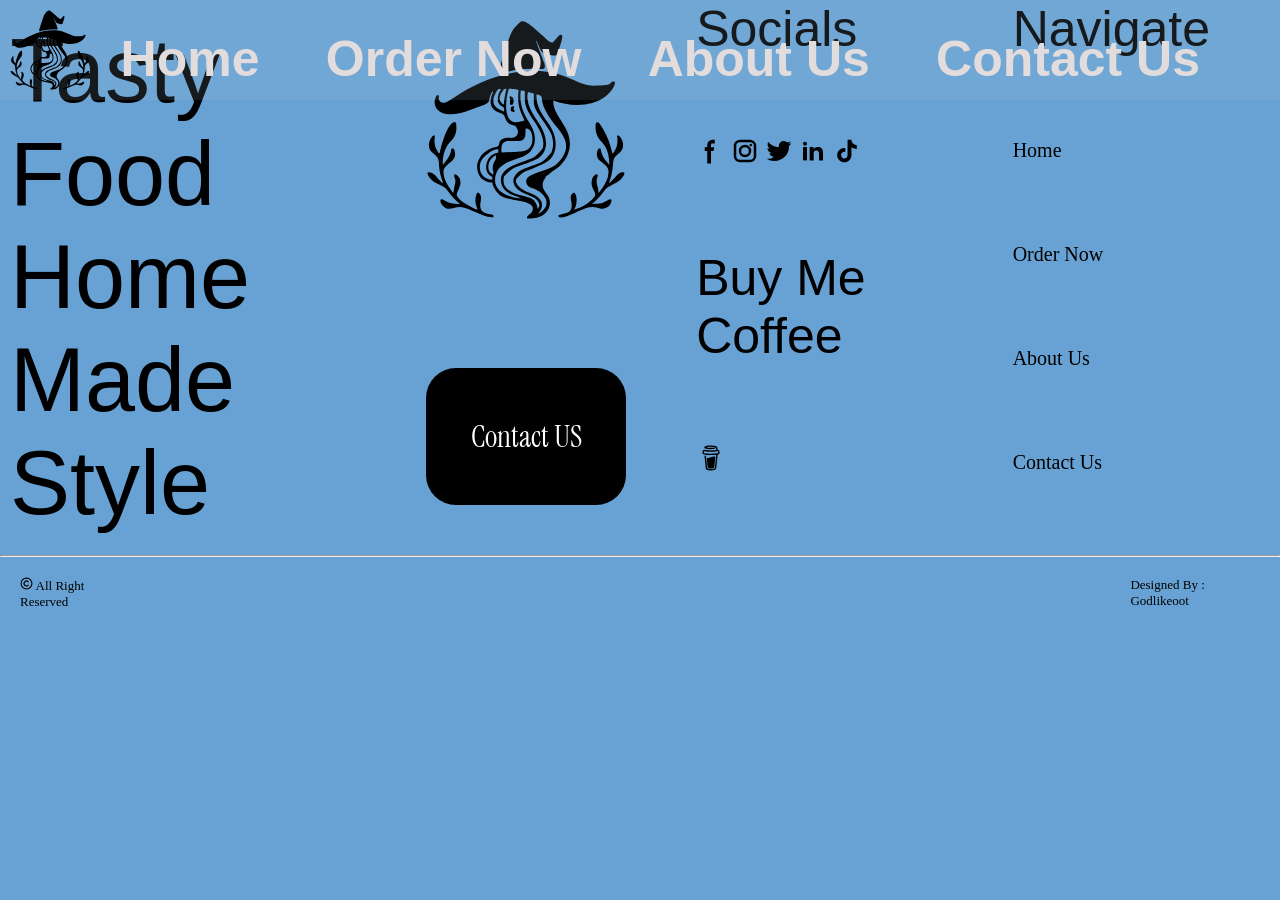
==== about.html @ 37c7a1bd "Add contact and order pages with consistent layout and footer" ====
<!DOCTYPE html>
<html lang="en">
<head>
    <meta charset="UTF-8">
    <meta name="viewport" content="width=device-width, initial-scale=1.0">
    <title>Witch's Hut</title>
    <link rel="shortcut icon" href="assets\icon\main-icon.svg" type="image/x-icon">
    <link rel="stylesheet" href="assets\css\style.css">
</head>
<body>
    <!-- Header -->
    <div class="nav-bar">
        <img  class="logo" src="assets\icon\main-icon.svg" alt="logo" height="80px">
        <nav>
            <a href="index.html">Home</a>
            <a href="order.html">Order Now</a>
            <a href="about.html">About Us</a>
            <a href="contact.html">Contact Us</a>
            
        </nav>
    </div>
    <div class="footer">
        <footer>
            <div class="col1">
                <p>Tasty Food <br>Home Made <br> Style</p>
            </div>

            <div class="col2">
                <img src="assets\icon\main-icon.svg" alt="logo" height="200px">
                <button>Contact US</button>
            </div>

            <div class="col3">
                <p>Socials</p>
                <div class="Socials">
                    <svg class="s-icon w-6 h-6 text-gray-800 dark:text-white" aria-hidden="true" xmlns="http://www.w3.org/2000/svg" width="24" height="24" fill="currentColor" viewBox="0 0 24 24">
  <path fill-rule="evenodd" d="M13.135 6H15V3h-1.865a4.147 4.147 0 0 0-4.142 4.142V9H7v3h2v9.938h3V12h2.021l.592-3H12V6.591A.6.6 0 0 1 12.592 6h.543Z" clip-rule="evenodd"/>
</svg>
                    <svg class="s-icon w-6 h-6 text-gray-800 dark:text-white" aria-hidden="true" xmlns="http://www.w3.org/2000/svg" width="24" height="24" fill="none" viewBox="0 0 24 24">
  <path fill="currentColor" fill-rule="evenodd" d="M3 8a5 5 0 0 1 5-5h8a5 5 0 0 1 5 5v8a5 5 0 0 1-5 5H8a5 5 0 0 1-5-5V8Zm5-3a3 3 0 0 0-3 3v8a3 3 0 0 0 3 3h8a3 3 0 0 0 3-3V8a3 3 0 0 0-3-3H8Zm7.597 2.214a1 1 0 0 1 1-1h.01a1 1 0 1 1 0 2h-.01a1 1 0 0 1-1-1ZM12 9a3 3 0 1 0 0 6 3 3 0 0 0 0-6Zm-5 3a5 5 0 1 1 10 0 5 5 0 0 1-10 0Z" clip-rule="evenodd"/>
</svg>
                    <svg class="s-icon w-6 h-6 text-gray-800 dark:text-white" aria-hidden="true" xmlns="http://www.w3.org/2000/svg" width="24" height="24" fill="currentColor" viewBox="0 0 24 24">
  <path fill-rule="evenodd" d="M22 5.892a8.178 8.178 0 0 1-2.355.635 4.074 4.074 0 0 0 1.8-2.235 8.343 8.343 0 0 1-2.605.981A4.13 4.13 0 0 0 15.85 4a4.068 4.068 0 0 0-4.1 4.038c0 .31.035.618.105.919A11.705 11.705 0 0 1 3.4 4.734a4.006 4.006 0 0 0 1.268 5.392 4.165 4.165 0 0 1-1.859-.5v.05A4.057 4.057 0 0 0 6.1 13.635a4.192 4.192 0 0 1-1.856.07 4.108 4.108 0 0 0 3.831 2.807A8.36 8.36 0 0 1 2 18.184 11.732 11.732 0 0 0 8.291 20 11.502 11.502 0 0 0 19.964 8.5c0-.177 0-.349-.012-.523A8.143 8.143 0 0 0 22 5.892Z" clip-rule="evenodd"/>
</svg>
                    <svg class="s-icon w-6 h-6 text-gray-800 dark:text-white" aria-hidden="true" xmlns="http://www.w3.org/2000/svg" width="24" height="24" fill="currentColor" viewBox="0 0 24 24">
  <path fill-rule="evenodd" d="M12.51 8.796v1.697a3.738 3.738 0 0 1 3.288-1.684c3.455 0 4.202 2.16 4.202 4.97V19.5h-3.2v-5.072c0-1.21-.244-2.766-2.128-2.766-1.827 0-2.139 1.317-2.139 2.676V19.5h-3.19V8.796h3.168ZM7.2 6.106a1.61 1.61 0 0 1-.988 1.483 1.595 1.595 0 0 1-1.743-.348A1.607 1.607 0 0 1 5.6 4.5a1.601 1.601 0 0 1 1.6 1.606Z" clip-rule="evenodd"/>
  <path d="M7.2 8.809H4V19.5h3.2V8.809Z"/>
</svg>
                    <svg class="s-icon" xmlns="http://www.w3.org/2000/svg" width="24" height="24" viewBox="0 0 24 24"><title xmlns="">outline-tiktok</title><path fill="currentColor" d="M16.6 5.82s.51.5 0 0A4.28 4.28 0 0 1 15.54 3h-3.09v12.4a2.59 2.59 0 0 1-2.59 2.5c-1.42 0-2.6-1.16-2.6-2.6c0-1.72 1.66-3.01 3.37-2.48V9.66c-3.45-.46-6.47 2.22-6.47 5.64c0 3.33 2.76 5.7 5.69 5.7c3.14 0 5.69-2.55 5.69-5.7V9.01a7.35 7.35 0 0 0 4.3 1.38V7.3s-1.88.09-3.24-1.48"/></svg>

                </div>
                <p>Buy Me Coffee</p>
                <div>
                    <svg class="s-icon" xmlns="http://www.w3.org/2000/svg" width="24" height="24" viewBox="0 0 24 24"><title xmlns="">buy-me-a-coffee</title><path fill="currentColor" d="M12 8.07v-.01c-.01 0-.03.02-.04.03h.02Zm-.02 12.51h.01s.02-.03.03-.04c-.02 0-.03.02-.05.04Zm.03.12s-.03-.02-.05-.02c.01 0 .03.01.04.02Zm2.25-.66c.23-.21.37-.51.4-.82l.78-8.29c-.35-.12-.7-.2-1.1-.2c-.69 0-1.24.24-1.88.51c-.72.31-1.53.66-2.59.66c-.44 0-.88-.06-1.31-.18l.73 7.5c.03.31.17.61.4.82s.53.33.85.33c0 0 1.04.05 1.38.05c.37 0 1.49-.05 1.49-.05c.31 0 .62-.12.85-.33M12.01 8.05l-.02-.02H12v.02Z"/><path fill="currentColor" d="M18.74 6.79c-.1-.5-.32-.97-.83-1.15c-.16-.06-.35-.08-.48-.2s-.16-.3-.19-.48c-.05-.32-.1-.63-.16-.94c-.05-.27-.09-.57-.21-.82c-.16-.33-.5-.53-.83-.66c-.17-.06-.34-.12-.52-.16c-.83-.22-1.71-.3-2.56-.35c-1.03-.06-2.06-.04-3.08.05c-.76.07-1.57.15-2.29.42c-.27.1-.54.21-.74.42c-.25.25-.33.64-.15.95c.13.22.35.38.58.48c.3.13.61.24.94.3c.9.2 1.82.28 2.74.31c1.01.04 2.03 0 3.04-.1c.25-.03.5-.06.75-.1c.29-.04.48-.43.39-.7c-.1-.32-.38-.44-.7-.39c-.05 0-.09.01-.14.02h-.03c-.11.02-.21.03-.32.04l-.66.06c-.49.03-.99.05-1.49.05c-.49 0-.97-.01-1.46-.05q-.33-.015-.66-.06l-.3-.03h-.1l-.02-.02h-.1l-.6-.12c-.02 0-.04-.02-.05-.03c-.01-.02-.02-.04-.02-.06s0-.04.02-.06c.01-.02.03-.03.05-.03c.17-.04.35-.07.52-.1c.06 0 .12-.02.18-.03c.11 0 .22-.03.33-.04c.95-.1 1.9-.13 2.85-.1c.46.01.92.04 1.39.09l.3.03c.04 0 .08 0 .11.01h.08c.22.04.44.08.66.13c.33.07.75.09.89.45c.05.11.07.24.09.36l.03.15c.08.36.15.72.23 1.08v.08c0 .03-.02.05-.03.07s-.04.04-.06.06c-.02.01-.05.02-.08.03H16l-.05.01c-.15.02-.3.04-.44.05l-.87.09q-.87.075-1.74.09c-.3 0-.59.01-.89.01c-1.18 0-2.36-.07-3.53-.21c-.12-.01-.24-.03-.36-.04c-.02 0-.11-.01-.13-.02c-.08-.01-.16-.02-.24-.04c-.27-.04-.54-.09-.81-.13c-.33-.05-.64-.03-.94.13c-.24.13-.44.34-.56.58c-.13.26-.17.55-.22.83c-.06.28-.15.59-.11.88c.07.63.51 1.14 1.14 1.25a33 33 0 0 0 8.88.37l.58-.06c.06 0 .12 0 .18.02s.11.05.15.09s.08.09.1.15s.03.12.02.18l-.06.58l-.36 3.52c-.13 1.23-.25 2.46-.38 3.7c-.04.35-.07.69-.11 1.04c-.03.34-.04.69-.1 1.03c-.1.53-.46.86-.99.98c-.48.11-.97.17-1.46.17c-.55 0-1.09-.02-1.64-.02c-.58 0-1.3-.05-1.75-.48c-.4-.38-.45-.98-.5-1.49l-.21-2.05l-.4-3.8l-.26-2.46s0-.08-.01-.12c-.03-.29-.24-.58-.57-.57c-.28.01-.6.25-.57.57l.19 1.82l.39 3.77l.33 3.21l.06.62c.12 1.12.98 1.72 2.04 1.89c.62.1 1.25.12 1.88.13c.81.01 1.62.04 2.41-.1c1.17-.22 2.05-1 2.18-2.21c.04-.35.07-.7.11-1.05l.36-3.48l.39-3.79l.18-1.74c0-.09.05-.17.1-.23s.14-.11.22-.12c.34-.07.66-.18.89-.43c.38-.41.46-.94.32-1.47l-.11-.56ZM6.26 7.97s.01 0 .02.02zm11.36.01c-.12.11-.3.17-.48.19c-2.01.3-4.05.45-6.09.38c-1.46-.05-2.9-.21-4.34-.42c-.14-.02-.29-.05-.39-.15c-.06-.06-.08-.14-.1-.23v.01v-.01c-.03-.2.02-.43.05-.6c.04-.22.13-.51.39-.54c.4-.05.87.12 1.27.18c.48.07.96.13 1.45.18c2.07.19 4.17.16 6.23-.12c.38-.05.75-.11 1.12-.18c.33-.06.7-.17.9.17c.14.23.16.55.13.81c0 .12-.06.22-.14.3Z"/><path fill="currentColor" d="M6.22 7.77c0-.02.01-.05 0-.05z"/></svg>
                </div>
            </div>
            <div class="col4">
                <p>Navigate</p>
                <a href="#">Home</a>
                <a href="#">Order Now</a>
                <a href="#">About Us</a>
                <a href="#">Contact Us</a>
            </div>
        </footer><hr>
        <div class="legal">
            <p><svg xmlns="http://www.w3.org/2000/svg" width="1em" height="1em" viewBox="0 0 24 24"><title xmlns="">copyright</title><g fill="none"><path d="M2 12C2 6.477 6.477 2 12 2s10 4.477 10 10s-4.477 10-10 10S2 17.523 2 12"/><path stroke="currentColor" stroke-linecap="square" stroke-width="2" d="M2 12C2 6.477 6.477 2 12 2s10 4.477 10 10s-4.477 10-10 10S2 17.523 2 12Z"/><path stroke="currentColor" stroke-linecap="square" stroke-width="2" d="M15.182 15.183a4.5 4.5 0 1 1 0-6.364"/></g></svg> All Right Reserved </p>
            <p class="creator">Designed By : Godlikeoot</p>
        </div>
    </div>
</body>
</html>
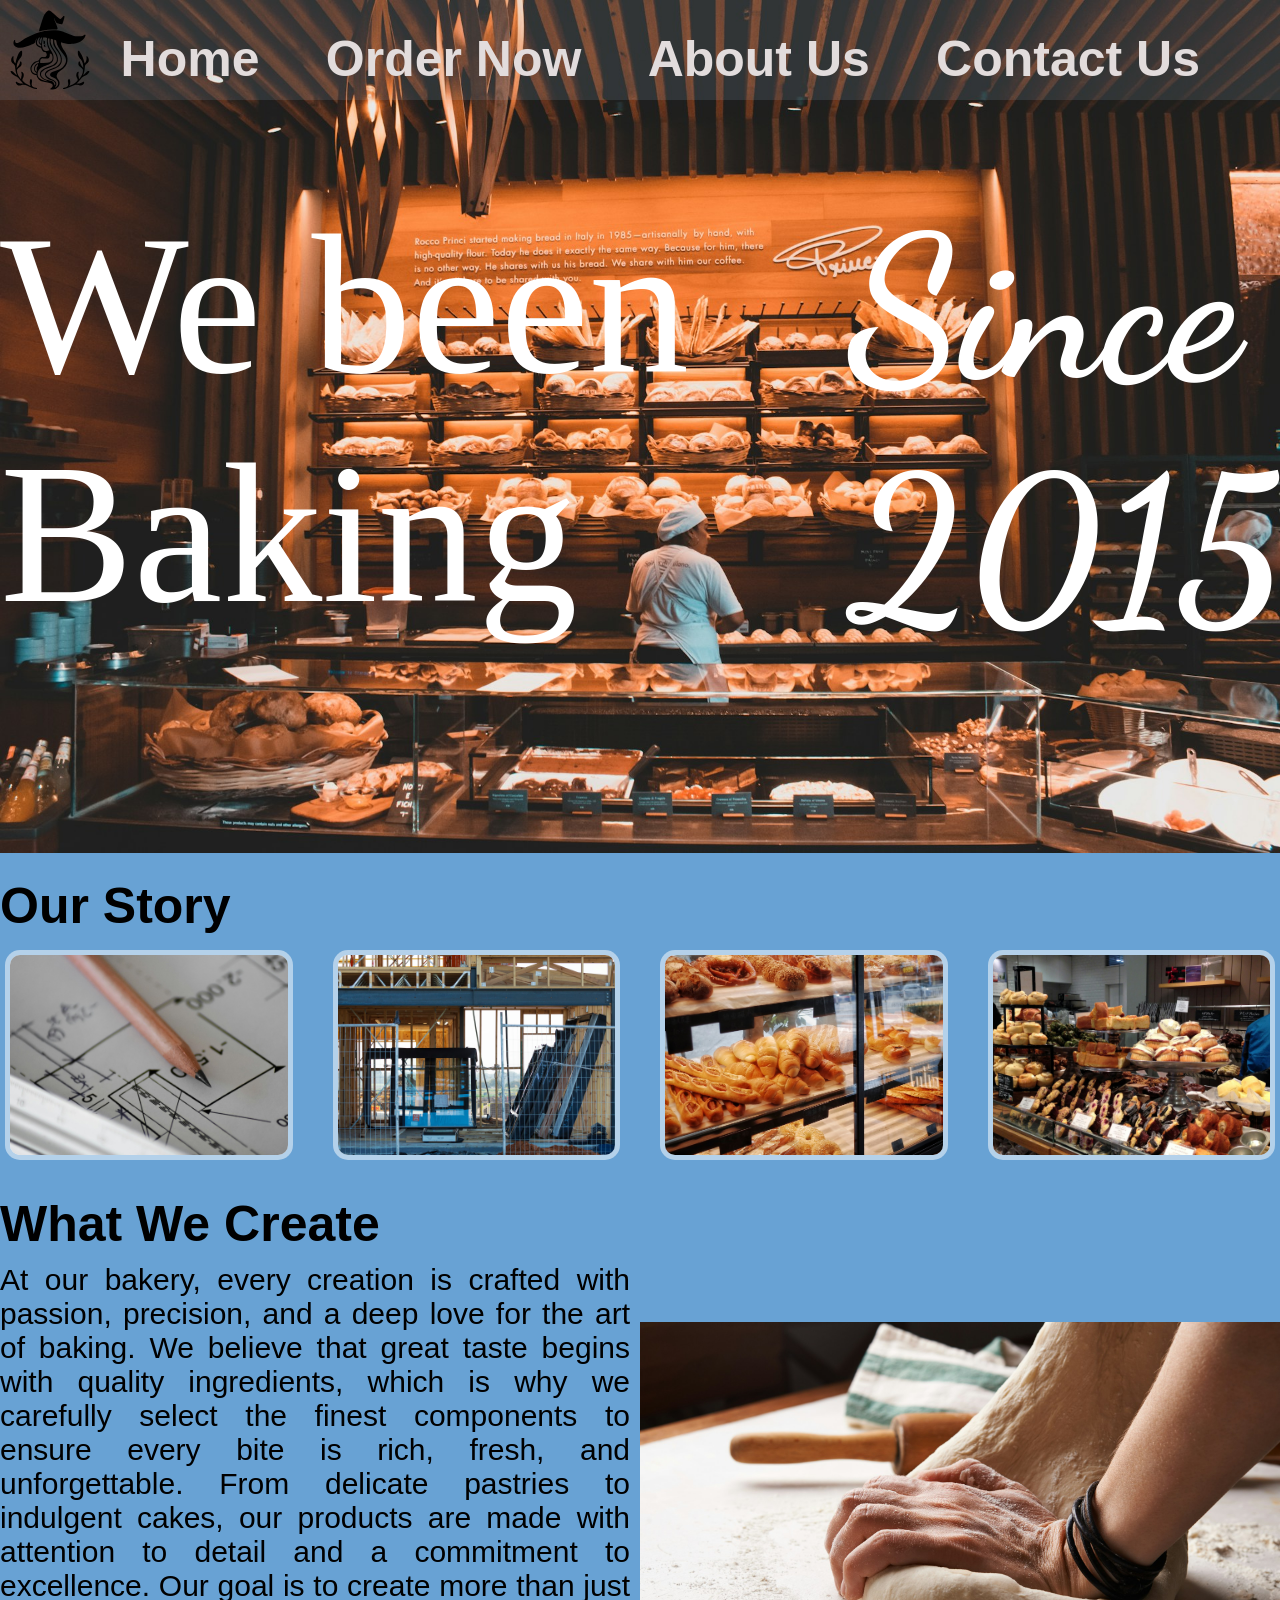
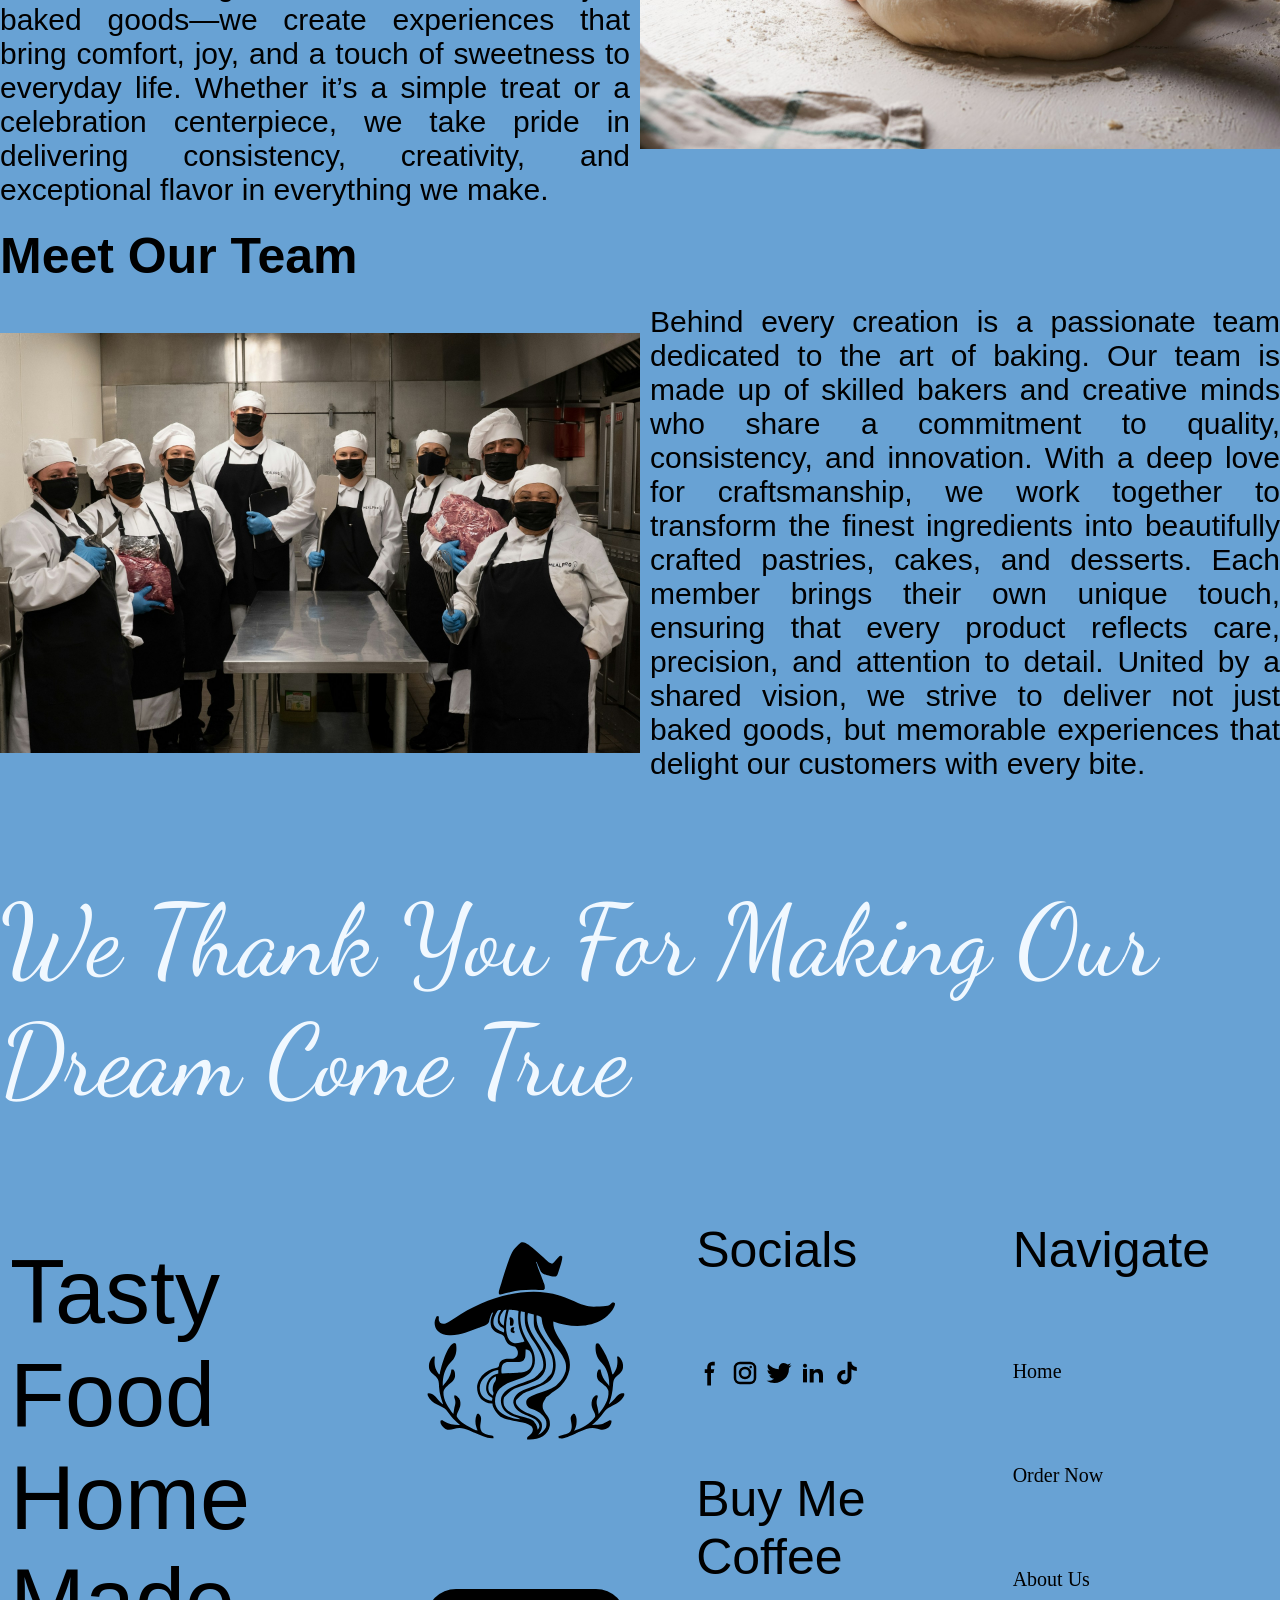
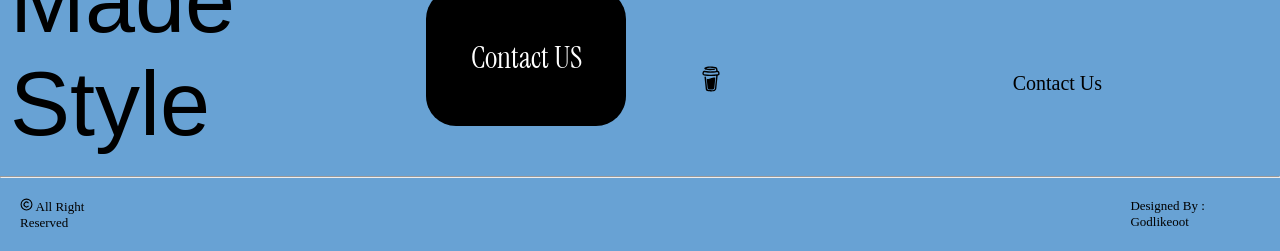
==== commit 299120ed: "Refactor code structure for improved readability and maintainability about us page added" ====
--- a/about.html
+++ b/about.html
@@ -1,71 +1,271 @@
-<!DOCTYPE html>
+<!doctype html>
 <html lang="en">
-<head>
-    <meta charset="UTF-8">
-    <meta name="viewport" content="width=device-width, initial-scale=1.0">
+  <head>
+    <meta charset="UTF-8" />
+    <meta name="viewport" content="width=device-width, initial-scale=1.0" />
     <title>Witch's Hut</title>
-    <link rel="shortcut icon" href="assets\icon\main-icon.svg" type="image/x-icon">
-    <link rel="stylesheet" href="assets\css\style.css">
-</head>
-<body>
+    <link
+      rel="shortcut icon"
+      href="assets\icon\main-icon.svg"
+      type="image/x-icon"
+    />
+    <link rel="stylesheet" href="assets\css\style.css" />
+    <link rel="stylesheet" href="assets\css\about.css">
+  </head>
+  <body>
     <!-- Header -->
     <div class="nav-bar">
-        <img  class="logo" src="assets\icon\main-icon.svg" alt="logo" height="80px">
-        <nav>
-            <a href="index.html">Home</a>
-            <a href="order.html">Order Now</a>
-            <a href="about.html">About Us</a>
-            <a href="contact.html">Contact Us</a>
-            
-        </nav>
-    </div>
+      <img
+        class="logo"
+        src="assets\icon\main-icon.svg"
+        alt="logo"
+        height="80px"
+      />
+      <nav>
+        <a href="index.html">Home</a>
+        <a href="order.html">Order Now</a>
+        <a href="about.html">About Us</a>
+        <a href="contact.html">Contact Us</a>
+      </nav>
+    </div>
+    <div class="hero">
+      <div class="banner">
+        <img src="assets\image\about-us-main-banner.jpg" alt="main-banner" width="100%">
+      </div>
+      <div class="text">
+        <p>We been Baking</p>
+        <h1>Since <br> 2015</h1>
+      </div>
+    </div>
+    <div class="section1">
+      <h1>Our Story</h1>
+      <div class="cards">
+
+        <div class="card">
+          <img src="assets\image\planning.jpg" alt="planning">
+          <div class="card__content">
+            <p class="card__title">Planning</p>
+            <p class="card__description">In 2013 We had our idea to start our own shop after years of being a family business where only me and my wife. After a lot of planning and designing we made steps to start constructing our first ever shop</p>
+          </div>
+        </div>
+        <div class="card">
+          <img src="assets\image\construction.jpg" alt="construction">
+          <div class="card__content">
+            <p class="card__title">Construction</p>
+            <p class="card__description">We made our first tep into construction in mid 2013. We were really excited to see the shop ever since the construction started.</p>
+          </div>
+        </div>
+        <div class="card">
+          <img src="assets\image\first-day.jpg" alt="first-day">
+          <div class="card__content">
+            <p class="card__title">First Day</p>
+            <p class="card__description">As the construction ended December, We decided to open the shop on January 2015 as the start of the new year,We were really nervous as the customers walks in and about the quality of our food since its our first day of the shop.</p>
+          </div>
+        </div>
+        <div class="card">
+          <img src="assets\image\present-day.jpg" alt="present-day">
+          <div class="card__content">
+            <p class="card__title">Present Day</p>
+            <p class="card__description">With a lot of positive reviews and happy customers we had the courage to keep the business running for 15 years,By hiring top bakers,Making clients happy with satisfying orders, being certified by Michelin Star we were able to grow our shop 15 times better than we started.</p>
+          </div>
+        </div>
+        
+
+      </div>
+
+    </div>
+    <div class="section2">
+      <h1>What We Create</h1>
+      <div class="description">
+        <p>At our bakery, every creation is crafted with passion, precision, and a deep love for the art of baking. We believe that great taste begins with quality ingredients, which is why we carefully select the finest components to ensure every bite is rich, fresh, and unforgettable. From delicate pastries to indulgent cakes, our products are made with attention to detail and a commitment to excellence.
+
+  Our goal is to create more than just baked goods—we create experiences that bring comfort, joy, and a touch of sweetness to everyday life. Whether it’s a simple treat or a celebration centerpiece, we take pride in delivering consistency, creativity, and exceptional flavor in everything we make.
+  </p>
+        <img src="assets\image\baking.jpg" alt="baking">
+      </div>
+    </div>
+    
+    <div class="our-team">
+      <h1>Meet Our Team</h1>
+      <div class="our-team-container">
+        <img src="assets\image\team.jpg" alt="team" width="50%">
+        <p>Behind every creation is a passionate team dedicated to the art of baking. Our team is made up of skilled bakers and creative minds who share a commitment to quality, consistency, and innovation. With a deep love for craftsmanship, we work together to transform the finest ingredients into beautifully crafted pastries, cakes, and desserts.
+
+Each member brings their own unique touch, ensuring that every product reflects care, precision, and attention to detail. United by a shared vision, we strive to deliver not just baked goods, but memorable experiences that delight our customers with every bite.
+</p>
+      </div>
+      
+    </div>
+    <div class="thank">
+      <p>We Thank You For Making Our Dream Come True</p>
+    </div>
+
+
+    <!-- Footer -->
     <div class="footer">
-        <footer>
-            <div class="col1">
-                <p>Tasty Food <br>Home Made <br> Style</p>
-            </div>
-
-            <div class="col2">
-                <img src="assets\icon\main-icon.svg" alt="logo" height="200px">
-                <button>Contact US</button>
-            </div>
-
-            <div class="col3">
-                <p>Socials</p>
-                <div class="Socials">
-                    <svg class="s-icon w-6 h-6 text-gray-800 dark:text-white" aria-hidden="true" xmlns="http://www.w3.org/2000/svg" width="24" height="24" fill="currentColor" viewBox="0 0 24 24">
-  <path fill-rule="evenodd" d="M13.135 6H15V3h-1.865a4.147 4.147 0 0 0-4.142 4.142V9H7v3h2v9.938h3V12h2.021l.592-3H12V6.591A.6.6 0 0 1 12.592 6h.543Z" clip-rule="evenodd"/>
-</svg>
-                    <svg class="s-icon w-6 h-6 text-gray-800 dark:text-white" aria-hidden="true" xmlns="http://www.w3.org/2000/svg" width="24" height="24" fill="none" viewBox="0 0 24 24">
-  <path fill="currentColor" fill-rule="evenodd" d="M3 8a5 5 0 0 1 5-5h8a5 5 0 0 1 5 5v8a5 5 0 0 1-5 5H8a5 5 0 0 1-5-5V8Zm5-3a3 3 0 0 0-3 3v8a3 3 0 0 0 3 3h8a3 3 0 0 0 3-3V8a3 3 0 0 0-3-3H8Zm7.597 2.214a1 1 0 0 1 1-1h.01a1 1 0 1 1 0 2h-.01a1 1 0 0 1-1-1ZM12 9a3 3 0 1 0 0 6 3 3 0 0 0 0-6Zm-5 3a5 5 0 1 1 10 0 5 5 0 0 1-10 0Z" clip-rule="evenodd"/>
-</svg>
-                    <svg class="s-icon w-6 h-6 text-gray-800 dark:text-white" aria-hidden="true" xmlns="http://www.w3.org/2000/svg" width="24" height="24" fill="currentColor" viewBox="0 0 24 24">
-  <path fill-rule="evenodd" d="M22 5.892a8.178 8.178 0 0 1-2.355.635 4.074 4.074 0 0 0 1.8-2.235 8.343 8.343 0 0 1-2.605.981A4.13 4.13 0 0 0 15.85 4a4.068 4.068 0 0 0-4.1 4.038c0 .31.035.618.105.919A11.705 11.705 0 0 1 3.4 4.734a4.006 4.006 0 0 0 1.268 5.392 4.165 4.165 0 0 1-1.859-.5v.05A4.057 4.057 0 0 0 6.1 13.635a4.192 4.192 0 0 1-1.856.07 4.108 4.108 0 0 0 3.831 2.807A8.36 8.36 0 0 1 2 18.184 11.732 11.732 0 0 0 8.291 20 11.502 11.502 0 0 0 19.964 8.5c0-.177 0-.349-.012-.523A8.143 8.143 0 0 0 22 5.892Z" clip-rule="evenodd"/>
-</svg>
-                    <svg class="s-icon w-6 h-6 text-gray-800 dark:text-white" aria-hidden="true" xmlns="http://www.w3.org/2000/svg" width="24" height="24" fill="currentColor" viewBox="0 0 24 24">
-  <path fill-rule="evenodd" d="M12.51 8.796v1.697a3.738 3.738 0 0 1 3.288-1.684c3.455 0 4.202 2.16 4.202 4.97V19.5h-3.2v-5.072c0-1.21-.244-2.766-2.128-2.766-1.827 0-2.139 1.317-2.139 2.676V19.5h-3.19V8.796h3.168ZM7.2 6.106a1.61 1.61 0 0 1-.988 1.483 1.595 1.595 0 0 1-1.743-.348A1.607 1.607 0 0 1 5.6 4.5a1.601 1.601 0 0 1 1.6 1.606Z" clip-rule="evenodd"/>
-  <path d="M7.2 8.809H4V19.5h3.2V8.809Z"/>
-</svg>
-                    <svg class="s-icon" xmlns="http://www.w3.org/2000/svg" width="24" height="24" viewBox="0 0 24 24"><title xmlns="">outline-tiktok</title><path fill="currentColor" d="M16.6 5.82s.51.5 0 0A4.28 4.28 0 0 1 15.54 3h-3.09v12.4a2.59 2.59 0 0 1-2.59 2.5c-1.42 0-2.6-1.16-2.6-2.6c0-1.72 1.66-3.01 3.37-2.48V9.66c-3.45-.46-6.47 2.22-6.47 5.64c0 3.33 2.76 5.7 5.69 5.7c3.14 0 5.69-2.55 5.69-5.7V9.01a7.35 7.35 0 0 0 4.3 1.38V7.3s-1.88.09-3.24-1.48"/></svg>
-
-                </div>
-                <p>Buy Me Coffee</p>
-                <div>
-                    <svg class="s-icon" xmlns="http://www.w3.org/2000/svg" width="24" height="24" viewBox="0 0 24 24"><title xmlns="">buy-me-a-coffee</title><path fill="currentColor" d="M12 8.07v-.01c-.01 0-.03.02-.04.03h.02Zm-.02 12.51h.01s.02-.03.03-.04c-.02 0-.03.02-.05.04Zm.03.12s-.03-.02-.05-.02c.01 0 .03.01.04.02Zm2.25-.66c.23-.21.37-.51.4-.82l.78-8.29c-.35-.12-.7-.2-1.1-.2c-.69 0-1.24.24-1.88.51c-.72.31-1.53.66-2.59.66c-.44 0-.88-.06-1.31-.18l.73 7.5c.03.31.17.61.4.82s.53.33.85.33c0 0 1.04.05 1.38.05c.37 0 1.49-.05 1.49-.05c.31 0 .62-.12.85-.33M12.01 8.05l-.02-.02H12v.02Z"/><path fill="currentColor" d="M18.74 6.79c-.1-.5-.32-.97-.83-1.15c-.16-.06-.35-.08-.48-.2s-.16-.3-.19-.48c-.05-.32-.1-.63-.16-.94c-.05-.27-.09-.57-.21-.82c-.16-.33-.5-.53-.83-.66c-.17-.06-.34-.12-.52-.16c-.83-.22-1.71-.3-2.56-.35c-1.03-.06-2.06-.04-3.08.05c-.76.07-1.57.15-2.29.42c-.27.1-.54.21-.74.42c-.25.25-.33.64-.15.95c.13.22.35.38.58.48c.3.13.61.24.94.3c.9.2 1.82.28 2.74.31c1.01.04 2.03 0 3.04-.1c.25-.03.5-.06.75-.1c.29-.04.48-.43.39-.7c-.1-.32-.38-.44-.7-.39c-.05 0-.09.01-.14.02h-.03c-.11.02-.21.03-.32.04l-.66.06c-.49.03-.99.05-1.49.05c-.49 0-.97-.01-1.46-.05q-.33-.015-.66-.06l-.3-.03h-.1l-.02-.02h-.1l-.6-.12c-.02 0-.04-.02-.05-.03c-.01-.02-.02-.04-.02-.06s0-.04.02-.06c.01-.02.03-.03.05-.03c.17-.04.35-.07.52-.1c.06 0 .12-.02.18-.03c.11 0 .22-.03.33-.04c.95-.1 1.9-.13 2.85-.1c.46.01.92.04 1.39.09l.3.03c.04 0 .08 0 .11.01h.08c.22.04.44.08.66.13c.33.07.75.09.89.45c.05.11.07.24.09.36l.03.15c.08.36.15.72.23 1.08v.08c0 .03-.02.05-.03.07s-.04.04-.06.06c-.02.01-.05.02-.08.03H16l-.05.01c-.15.02-.3.04-.44.05l-.87.09q-.87.075-1.74.09c-.3 0-.59.01-.89.01c-1.18 0-2.36-.07-3.53-.21c-.12-.01-.24-.03-.36-.04c-.02 0-.11-.01-.13-.02c-.08-.01-.16-.02-.24-.04c-.27-.04-.54-.09-.81-.13c-.33-.05-.64-.03-.94.13c-.24.13-.44.34-.56.58c-.13.26-.17.55-.22.83c-.06.28-.15.59-.11.88c.07.63.51 1.14 1.14 1.25a33 33 0 0 0 8.88.37l.58-.06c.06 0 .12 0 .18.02s.11.05.15.09s.08.09.1.15s.03.12.02.18l-.06.58l-.36 3.52c-.13 1.23-.25 2.46-.38 3.7c-.04.35-.07.69-.11 1.04c-.03.34-.04.69-.1 1.03c-.1.53-.46.86-.99.98c-.48.11-.97.17-1.46.17c-.55 0-1.09-.02-1.64-.02c-.58 0-1.3-.05-1.75-.48c-.4-.38-.45-.98-.5-1.49l-.21-2.05l-.4-3.8l-.26-2.46s0-.08-.01-.12c-.03-.29-.24-.58-.57-.57c-.28.01-.6.25-.57.57l.19 1.82l.39 3.77l.33 3.21l.06.62c.12 1.12.98 1.72 2.04 1.89c.62.1 1.25.12 1.88.13c.81.01 1.62.04 2.41-.1c1.17-.22 2.05-1 2.18-2.21c.04-.35.07-.7.11-1.05l.36-3.48l.39-3.79l.18-1.74c0-.09.05-.17.1-.23s.14-.11.22-.12c.34-.07.66-.18.89-.43c.38-.41.46-.94.32-1.47l-.11-.56ZM6.26 7.97s.01 0 .02.02zm11.36.01c-.12.11-.3.17-.48.19c-2.01.3-4.05.45-6.09.38c-1.46-.05-2.9-.21-4.34-.42c-.14-.02-.29-.05-.39-.15c-.06-.06-.08-.14-.1-.23v.01v-.01c-.03-.2.02-.43.05-.6c.04-.22.13-.51.39-.54c.4-.05.87.12 1.27.18c.48.07.96.13 1.45.18c2.07.19 4.17.16 6.23-.12c.38-.05.75-.11 1.12-.18c.33-.06.7-.17.9.17c.14.23.16.55.13.81c0 .12-.06.22-.14.3Z"/><path fill="currentColor" d="M6.22 7.77c0-.02.01-.05 0-.05z"/></svg>
-                </div>
-            </div>
-            <div class="col4">
-                <p>Navigate</p>
-                <a href="#">Home</a>
-                <a href="#">Order Now</a>
-                <a href="#">About Us</a>
-                <a href="#">Contact Us</a>
-            </div>
-        </footer><hr>
-        <div class="legal">
-            <p><svg xmlns="http://www.w3.org/2000/svg" width="1em" height="1em" viewBox="0 0 24 24"><title xmlns="">copyright</title><g fill="none"><path d="M2 12C2 6.477 6.477 2 12 2s10 4.477 10 10s-4.477 10-10 10S2 17.523 2 12"/><path stroke="currentColor" stroke-linecap="square" stroke-width="2" d="M2 12C2 6.477 6.477 2 12 2s10 4.477 10 10s-4.477 10-10 10S2 17.523 2 12Z"/><path stroke="currentColor" stroke-linecap="square" stroke-width="2" d="M15.182 15.183a4.5 4.5 0 1 1 0-6.364"/></g></svg> All Right Reserved </p>
-            <p class="creator">Designed By : Godlikeoot</p>
-        </div>
-    </div>
-</body>
-</html>+      <footer>
+        <div class="col1">
+          <p>
+            Tasty Food <br />Home Made <br />
+            Style
+          </p>
+        </div>
+
+        <div class="col2">
+          <img src="assets\icon\main-icon.svg" alt="logo" height="200px" />
+          <button>Contact US</button>
+        </div>
+
+        <div class="col3">
+          <p>Socials</p>
+          <div class="Socials">
+            <a href="https://web.facebook.com/?_rdc=1&_rdr" target="_blank"
+              ><svg
+                class="s-icon w-6 h-6 text-gray-800 dark:text-white"
+                aria-hidden="true"
+                xmlns="http://www.w3.org/2000/svg"
+                width="24"
+                height="24"
+                fill="currentColor"
+                viewBox="0 0 24 24"
+              >
+                <path
+                  fill-rule="evenodd"
+                  d="M13.135 6H15V3h-1.865a4.147 4.147 0 0 0-4.142 4.142V9H7v3h2v9.938h3V12h2.021l.592-3H12V6.591A.6.6 0 0 1 12.592 6h.543Z"
+                  clip-rule="evenodd"
+                /></svg
+            ></a>
+
+            <a href="https://www.instagram.com/?hl=en" target="_blank"
+              ><svg
+                class="s-icon w-6 h-6 text-gray-800 dark:text-white"
+                aria-hidden="true"
+                xmlns="http://www.w3.org/2000/svg"
+                width="24"
+                height="24"
+                fill="none"
+                viewBox="0 0 24 24"
+              >
+                <path
+                  fill="currentColor"
+                  fill-rule="evenodd"
+                  d="M3 8a5 5 0 0 1 5-5h8a5 5 0 0 1 5 5v8a5 5 0 0 1-5 5H8a5 5 0 0 1-5-5V8Zm5-3a3 3 0 0 0-3 3v8a3 3 0 0 0 3 3h8a3 3 0 0 0 3-3V8a3 3 0 0 0-3-3H8Zm7.597 2.214a1 1 0 0 1 1-1h.01a1 1 0 1 1 0 2h-.01a1 1 0 0 1-1-1ZM12 9a3 3 0 1 0 0 6 3 3 0 0 0 0-6Zm-5 3a5 5 0 1 1 10 0 5 5 0 0 1-10 0Z"
+                  clip-rule="evenodd"
+                /></svg
+            ></a>
+            <a href="https://x.com/" target="_blank"
+              ><svg
+                class="s-icon w-6 h-6 text-gray-800 dark:text-white"
+                aria-hidden="true"
+                xmlns="http://www.w3.org/2000/svg"
+                width="24"
+                height="24"
+                fill="currentColor"
+                viewBox="0 0 24 24"
+              >
+                <path
+                  fill-rule="evenodd"
+                  d="M22 5.892a8.178 8.178 0 0 1-2.355.635 4.074 4.074 0 0 0 1.8-2.235 8.343 8.343 0 0 1-2.605.981A4.13 4.13 0 0 0 15.85 4a4.068 4.068 0 0 0-4.1 4.038c0 .31.035.618.105.919A11.705 11.705 0 0 1 3.4 4.734a4.006 4.006 0 0 0 1.268 5.392 4.165 4.165 0 0 1-1.859-.5v.05A4.057 4.057 0 0 0 6.1 13.635a4.192 4.192 0 0 1-1.856.07 4.108 4.108 0 0 0 3.831 2.807A8.36 8.36 0 0 1 2 18.184 11.732 11.732 0 0 0 8.291 20 11.502 11.502 0 0 0 19.964 8.5c0-.177 0-.349-.012-.523A8.143 8.143 0 0 0 22 5.892Z"
+                  clip-rule="evenodd"
+                /></svg
+            ></a>
+            <a href="https://lk.linkedin.com/" target="_blank"
+              ><svg
+                class="s-icon w-6 h-6 text-gray-800 dark:text-white"
+                aria-hidden="true"
+                xmlns="http://www.w3.org/2000/svg"
+                width="24"
+                height="24"
+                fill="currentColor"
+                viewBox="0 0 24 24"
+              >
+                <path
+                  fill-rule="evenodd"
+                  d="M12.51 8.796v1.697a3.738 3.738 0 0 1 3.288-1.684c3.455 0 4.202 2.16 4.202 4.97V19.5h-3.2v-5.072c0-1.21-.244-2.766-2.128-2.766-1.827 0-2.139 1.317-2.139 2.676V19.5h-3.19V8.796h3.168ZM7.2 6.106a1.61 1.61 0 0 1-.988 1.483 1.595 1.595 0 0 1-1.743-.348A1.607 1.607 0 0 1 5.6 4.5a1.601 1.601 0 0 1 1.6 1.606Z"
+                  clip-rule="evenodd"
+                />
+                <path d="M7.2 8.809H4V19.5h3.2V8.809Z" /></svg
+            ></a>
+            <a href="https://www.tiktok.com/en/" target="_blank"
+              ><svg
+                class="s-icon"
+                xmlns="http://www.w3.org/2000/svg"
+                width="24"
+                height="24"
+                viewBox="0 0 24 24"
+              >
+                <title xmlns="">outline-tiktok</title>
+                <path
+                  fill="currentColor"
+                  d="M16.6 5.82s.51.5 0 0A4.28 4.28 0 0 1 15.54 3h-3.09v12.4a2.59 2.59 0 0 1-2.59 2.5c-1.42 0-2.6-1.16-2.6-2.6c0-1.72 1.66-3.01 3.37-2.48V9.66c-3.45-.46-6.47 2.22-6.47 5.64c0 3.33 2.76 5.7 5.69 5.7c3.14 0 5.69-2.55 5.69-5.7V9.01a7.35 7.35 0 0 0 4.3 1.38V7.3s-1.88.09-3.24-1.48"
+                />
+              </svg>
+            </a>
+          </div>
+          <p>Buy Me Coffee</p>
+          <div>
+            <a href="https://buymeacoffee.com/" target="_blank"
+              ><svg
+                class="s-icon"
+                xmlns="http://www.w3.org/2000/svg"
+                width="24"
+                height="24"
+                viewBox="0 0 24 24"
+              >
+                <title xmlns="">buy-me-a-coffee</title>
+                <path
+                  fill="currentColor"
+                  d="M12 8.07v-.01c-.01 0-.03.02-.04.03h.02Zm-.02 12.51h.01s.02-.03.03-.04c-.02 0-.03.02-.05.04Zm.03.12s-.03-.02-.05-.02c.01 0 .03.01.04.02Zm2.25-.66c.23-.21.37-.51.4-.82l.78-8.29c-.35-.12-.7-.2-1.1-.2c-.69 0-1.24.24-1.88.51c-.72.31-1.53.66-2.59.66c-.44 0-.88-.06-1.31-.18l.73 7.5c.03.31.17.61.4.82s.53.33.85.33c0 0 1.04.05 1.38.05c.37 0 1.49-.05 1.49-.05c.31 0 .62-.12.85-.33M12.01 8.05l-.02-.02H12v.02Z"
+                />
+                <path
+                  fill="currentColor"
+                  d="M18.74 6.79c-.1-.5-.32-.97-.83-1.15c-.16-.06-.35-.08-.48-.2s-.16-.3-.19-.48c-.05-.32-.1-.63-.16-.94c-.05-.27-.09-.57-.21-.82c-.16-.33-.5-.53-.83-.66c-.17-.06-.34-.12-.52-.16c-.83-.22-1.71-.3-2.56-.35c-1.03-.06-2.06-.04-3.08.05c-.76.07-1.57.15-2.29.42c-.27.1-.54.21-.74.42c-.25.25-.33.64-.15.95c.13.22.35.38.58.48c.3.13.61.24.94.3c.9.2 1.82.28 2.74.31c1.01.04 2.03 0 3.04-.1c.25-.03.5-.06.75-.1c.29-.04.48-.43.39-.7c-.1-.32-.38-.44-.7-.39c-.05 0-.09.01-.14.02h-.03c-.11.02-.21.03-.32.04l-.66.06c-.49.03-.99.05-1.49.05c-.49 0-.97-.01-1.46-.05q-.33-.015-.66-.06l-.3-.03h-.1l-.02-.02h-.1l-.6-.12c-.02 0-.04-.02-.05-.03c-.01-.02-.02-.04-.02-.06s0-.04.02-.06c.01-.02.03-.03.05-.03c.17-.04.35-.07.52-.1c.06 0 .12-.02.18-.03c.11 0 .22-.03.33-.04c.95-.1 1.9-.13 2.85-.1c.46.01.92.04 1.39.09l.3.03c.04 0 .08 0 .11.01h.08c.22.04.44.08.66.13c.33.07.75.09.89.45c.05.11.07.24.09.36l.03.15c.08.36.15.72.23 1.08v.08c0 .03-.02.05-.03.07s-.04.04-.06.06c-.02.01-.05.02-.08.03H16l-.05.01c-.15.02-.3.04-.44.05l-.87.09q-.87.075-1.74.09c-.3 0-.59.01-.89.01c-1.18 0-2.36-.07-3.53-.21c-.12-.01-.24-.03-.36-.04c-.02 0-.11-.01-.13-.02c-.08-.01-.16-.02-.24-.04c-.27-.04-.54-.09-.81-.13c-.33-.05-.64-.03-.94.13c-.24.13-.44.34-.56.58c-.13.26-.17.55-.22.83c-.06.28-.15.59-.11.88c.07.63.51 1.14 1.14 1.25a33 33 0 0 0 8.88.37l.58-.06c.06 0 .12 0 .18.02s.11.05.15.09s.08.09.1.15s.03.12.02.18l-.06.58l-.36 3.52c-.13 1.23-.25 2.46-.38 3.7c-.04.35-.07.69-.11 1.04c-.03.34-.04.69-.1 1.03c-.1.53-.46.86-.99.98c-.48.11-.97.17-1.46.17c-.55 0-1.09-.02-1.64-.02c-.58 0-1.3-.05-1.75-.48c-.4-.38-.45-.98-.5-1.49l-.21-2.05l-.4-3.8l-.26-2.46s0-.08-.01-.12c-.03-.29-.24-.58-.57-.57c-.28.01-.6.25-.57.57l.19 1.82l.39 3.77l.33 3.21l.06.62c.12 1.12.98 1.72 2.04 1.89c.62.1 1.25.12 1.88.13c.81.01 1.62.04 2.41-.1c1.17-.22 2.05-1 2.18-2.21c.04-.35.07-.7.11-1.05l.36-3.48l.39-3.79l.18-1.74c0-.09.05-.17.1-.23s.14-.11.22-.12c.34-.07.66-.18.89-.43c.38-.41.46-.94.32-1.47l-.11-.56ZM6.26 7.97s.01 0 .02.02zm11.36.01c-.12.11-.3.17-.48.19c-2.01.3-4.05.45-6.09.38c-1.46-.05-2.9-.21-4.34-.42c-.14-.02-.29-.05-.39-.15c-.06-.06-.08-.14-.1-.23v.01v-.01c-.03-.2.02-.43.05-.6c.04-.22.13-.51.39-.54c.4-.05.87.12 1.27.18c.48.07.96.13 1.45.18c2.07.19 4.17.16 6.23-.12c.38-.05.75-.11 1.12-.18c.33-.06.7-.17.9.17c.14.23.16.55.13.81c0 .12-.06.22-.14.3Z"
+                />
+                <path fill="currentColor" d="M6.22 7.77c0-.02.01-.05 0-.05z" />
+              </svg>
+            </a>
+          </div>
+        </div>
+        <div class="col4">
+          <p>Navigate</p>
+          <a href="index.html">Home</a>
+          <a href="order.html">Order Now</a>
+          <a href="about.html">About Us</a>
+          <a href="contact.html">Contact Us</a>
+        </div>
+      </footer>
+      <hr />
+      <div class="legal">
+        <p>
+          <svg
+            xmlns="http://www.w3.org/2000/svg"
+            width="1em"
+            height="1em"
+            viewBox="0 0 24 24"
+          >
+            <title xmlns="">copyright</title>
+            <g fill="none">
+              <path
+                d="M2 12C2 6.477 6.477 2 12 2s10 4.477 10 10s-4.477 10-10 10S2 17.523 2 12"
+              />
+              <path
+                stroke="currentColor"
+                stroke-linecap="square"
+                stroke-width="2"
+                d="M2 12C2 6.477 6.477 2 12 2s10 4.477 10 10s-4.477 10-10 10S2 17.523 2 12Z"
+              />
+              <path
+                stroke="currentColor"
+                stroke-linecap="square"
+                stroke-width="2"
+                d="M15.182 15.183a4.5 4.5 0 1 1 0-6.364"
+              />
+            </g>
+          </svg>
+          All Right Reserved
+        </p>
+        <p class="creator">Designed By : Godlikeoot</p>
+      </div>
+    </div>
+  </body>
+</html>
